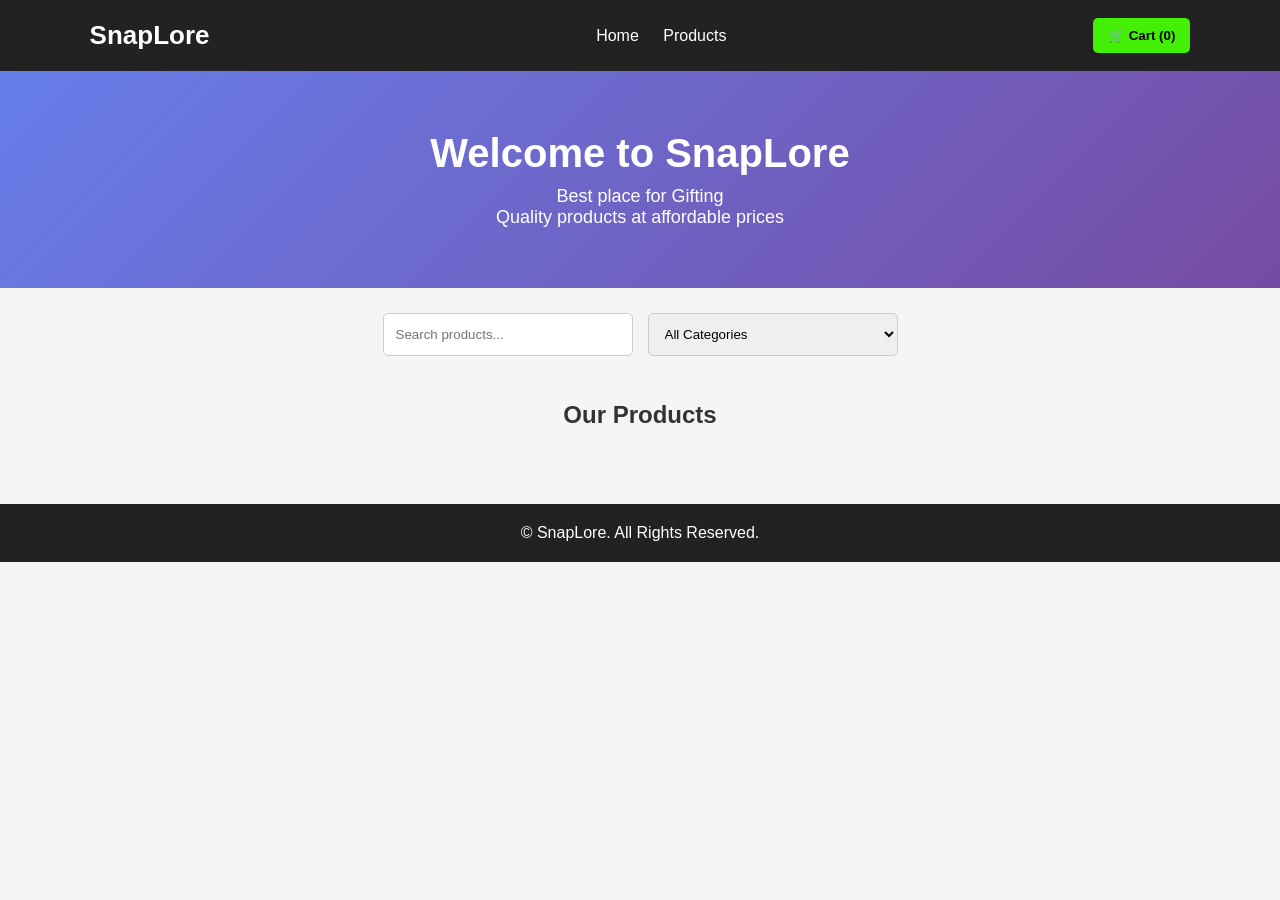
==== page.html @ dfdb0678 "Add files via upload" ====
<!DOCTYPE html>
<html lang="en">
<head>
    <meta charset="UTF-8">
    <meta name="viewport" content="width=device-width, initial-scale=1.0">
    <title>SnapLore - Online Store</title>

    <style>
        * {
            margin: 0;
            padding: 0;
            box-sizing: border-box;
            font-family: Arial, sans-serif;
        }

        body {
            background: #f5f5f5;
            color: #333;
        }

        /* Header */
        header {
            background: #222;
            color: white;
            padding: 18px 7%;
            display: flex;
            justify-content: space-between;
            align-items: center;
            position: sticky;
            top: 0;
            z-index: 100;
        }

        header h1 {
            font-size: 26px;
        }

        nav a {
            color: white;
            text-decoration: none;
            margin-left: 20px;
        }

        .cart-button {
            background: #43ef05;
            border: none;
            padding: 10px 15px;
            border-radius: 5px;
            cursor: pointer;
            font-weight: bold;
        }

        /* Hero */
        .hero {
            text-align: center;
            padding: 60px 20px;
            background: linear-gradient(135deg, #667eea, #764ba2);
            color: white;
        }

        .hero h2 {
            font-size: 40px;
            margin-bottom: 10px;
        }

        .hero p {
            font-size: 18px;
        }

        /* Search and Filter */
        .controls {
            padding: 25px 7%;
            display: flex;
            justify-content: center;
            gap: 15px;
            flex-wrap: wrap;
        }

        .controls input,
        .controls select {
            padding: 12px;
            width: 250px;
            border: 1px solid #ccc;
            border-radius: 5px;
        }

        /* Products */
        .products {
            padding: 20px 7% 50px;
        }

        .products h2 {
            text-align: center;
            margin-bottom: 25px;
        }

        .product-grid {
            display: grid;
            grid-template-columns: repeat(auto-fit, minmax(220px, 1fr));
            gap: 25px;
        }

        .product {
            background: white;
            border-radius: 10px;
            overflow: hidden;
            box-shadow: 0 3px 10px rgba(0,0,0,0.1);
            transition: 0.3s;
        }

        .product:hover {
            transform: translateY(-5px);
        }

        .product img {
            width: 100%;
            height: 200px;
            object-fit: cover;
        }

        .product-info {
            padding: 15px;
        }

        .product-info h3 {
            margin-bottom: 8px;
        }

        .price {
            color: #e65100;
            font-size: 20px;
            font-weight: bold;
            margin: 10px 0;
        }

        .add-btn {
            width: 100%;
            padding: 11px;
            border: none;
            background: #222;
            color: white;
            border-radius: 5px;
            cursor: pointer;
        }

        .add-btn:hover {
            background: #ff9800;
        }

        /* Cart */
        .cart {
            position: fixed;
            top: 0;
            right: -420px;
            width: 400px;
            max-width: 100%;
            height: 100vh;
            background: white;
            box-shadow: -3px 0 10px rgba(0,0,0,0.2);
            z-index: 200;
            padding: 25px;
            transition: 0.3s;
            overflow-y: auto;
        }

        .cart.active {
            right: 0;
        }

        .cart-header {
            display: flex;
            justify-content: space-between;
            align-items: center;
            margin-bottom: 20px;
        }

        .close-cart {
            border: none;
            background: #e53935;
            color: white;
            padding: 7px 10px;
            border-radius: 5px;
            cursor: pointer;
        }

        .cart-item {
            display: flex;
            gap: 10px;
            margin-bottom: 15px;
            padding-bottom: 15px;
            border-bottom: 1px solid #ddd;
        }

        .cart-item img {
            width: 70px;
            height: 70px;
            object-fit: cover;
            border-radius: 5px;
        }

        .cart-details {
            flex: 1;
        }

        .quantity {
            display: flex;
            align-items: center;
            gap: 8px;
            margin-top: 7px;
        }

        .quantity button {
            border: none;
            background: #ddd;
            padding: 4px 9px;
            cursor: pointer;
        }

        .remove {
            color: red;
            border: none;
            background: none;
            cursor: pointer;
            margin-top: 5px;
        }

        .cart-total {
            font-size: 20px;
            font-weight: bold;
            margin: 20px 0;
        }

        .checkout-btn {
            width: 100%;
            padding: 13px;
            background: #28a745;
            color: white;
            border: none;
            border-radius: 5px;
            cursor: pointer;
            font-size: 16px;
        }

        /* Checkout */
        .checkout {
            display: none;
            position: fixed;
            inset: 0;
            background: rgba(0,0,0,0.6);
            z-index: 300;
            justify-content: center;
            align-items: center;
            padding: 20px;
        }

        .checkout.active {
            display: flex;
        }

        .checkout-box {
            background: white;
            padding: 30px;
            width: 500px;
            max-width: 100%;
            border-radius: 10px;
        }

        .checkout-box h2 {
            margin-bottom: 20px;
        }

        .checkout-box input,
        .checkout-box textarea,
        .checkout-box select {
            width: 100%;
            padding: 12px;
            margin: 8px 0;
            border: 1px solid #ccc;
            border-radius: 5px;
        }

        .place-order {
            width: 100%;
            padding: 13px;
            background: #007bff;
            color: white;
            border: none;
            border-radius: 5px;
            cursor: pointer;
            margin-top: 10px;
        }

        .cancel {
            width: 100%;
            padding: 10px;
            margin-top: 8px;
            background: #ddd;
            border: none;
            border-radius: 5px;
            cursor: pointer;
        }

        footer {
            background: #222;
            color: white;
            text-align: center;
            padding: 20px;
        }

        @media (max-width: 600px) {
            header {
                padding: 15px;
            }

            nav {
                display: none;
            }

            .hero h2 {
                font-size: 30px;
            }

            .cart {
                width: 100%;
            }
        }
    </style>
</head>

<body>

<header>
    <h1>SnapLore</h1>

    <nav>
        <a href="#home">Home</a>
        <a href="#products">Products</a>
    </nav>

    <button class="cart-button" onclick="openCart()">
        🛒 Cart (<span id="cart-count">0</span>)
    </button>
</header>

<section class="hero" id="home">
    <h2>Welcome to SnapLore</h2>
    <p>Best place for Gifting</br>
        Quality products at affordable prices</p>
</section>

<!-- Search & Filter -->
<div class="controls">
    <input
        type="text"
        id="search"
        placeholder="Search products..."
        onkeyup="displayProducts()"
    >

    <select id="category" onchange="displayProducts()">
        <option value="all">All Categories</option>
        <option value="frames">Frames</option>
        <option value="hampers">Hampers</option>
        <option value="bouquets">Bouquets</option>
    </select>
</div>

<!-- Products -->
<section class="products" id="products">
    <h2>Our Products</h2>

    <div class="product-grid" id="product-list"></div>
</section>

<!-- Cart -->
<div class="cart" id="cart">

    <div class="cart-header">
        <h2>Your Cart</h2>
        <button class="close-cart" onclick="closeCart()">✕</button>
    </div>

    <div id="cart-items"></div>

    <div class="cart-total">
        Total: ₹<span id="cart-total">0</span>
    </div>

    <button class="checkout-btn" onclick="openCheckout()">
        Proceed to Checkout
    </button>
</div>

<!-- Checkout Modal -->
<div class="checkout" id="checkout">

    <div class="checkout-box">

        <h2>Checkout</h2>

        <form onsubmit="placeOrder(event)">

            <input
                type="text"
                id="name"
                placeholder="Full Name"
                required
            >

            <input
                type="email"
                id="email"
                placeholder="Email Address"
                required
            >

            <input
                type="tel"
                id="phone"
                placeholder="Phone Number"
                required
            >

            <textarea
                id="address"
                rows="4"
                placeholder="Delivery Address"
                required
            ></textarea>

            <select id="payment" required>
                <option value="">Select Payment Method</option>
                <option value="cod">Cash on Delivery</option>
                <option value="upi">UPI</option>
                <option value="card">Credit/Debit Card</option>
            </select>

            <button class="place-order" type="submit">
                Place Order
            </button>

            <button
                type="button"
                class="cancel"
                onclick="closeCheckout()"
            >
                Cancel
            </button>

        </form>
    </div>
</div>

<footer>
    <p>© SnapLore. All Rights Reserved.</p>
</footer>

<script>

    // Product Data
    const products = [
    {
        id: 1,
        name: "A4 Photo Frame",
        price: 399,
        category: "frames",
        image: "c:/Users/user/Documents/snaplore/frame1.jpg"
    },
    {
        id: 2,
        name: "A6 photo Frame",
        price: 199,
        category: "frames",
        image: "c:/Users/user/Documents/snaplore/frame2.jpg"
    },
    {
        id: 3,
        name: "1 Rose Bouquet",
        price: 99,
        category: "bouquets",
        image: "c:/Users/user/Documents/snaplore/rose.jpg"
    },
    {
        id: 4,
        name: "Birthday hamper",
        price: 1199,
        category: "hampers",
        image: "c:/Users/user/Documents/snaplore/birthday.jpg"
    },
    {
        id: 5,
        name: "Chocolate Gift Hamper",
        price: 899,
        category: "hampers",
        image: "c:/Users/user/Documents/snaplore/images (1).jpg"
    },
    {
        id: 6,
        name: "Shirt Hamper",
        price: 1399,
        category: "hampers",
        image: "c:/Users/user/Documents/snaplore/images (2).jpg"
    },
    {
        id: 7,
        name: "mini photo Frame",
        price: 99,
        category: "frames",
        image: "c:/Users/user/Documents/snaplore/mini.jpg"
    },
    
];

    let cart = [];

    // Display Products
    function displayProducts() {

        const list = document.getElementById("product-list");
        const search = document
            .getElementById("search")
            .value
            .toLowerCase();

        const category = document.getElementById("category").value;

        list.innerHTML = "";

        const filteredProducts = products.filter(product => {

            const matchesSearch =
                product.name.toLowerCase().includes(search);

            const matchesCategory =
                category === "all" ||
                product.category === category;

            return matchesSearch && matchesCategory;
        });

        filteredProducts.forEach(product => {

            list.innerHTML += `
                <div class="product">

                    <img src="${product.image}" alt="${product.name}">

                    <div class="product-info">

                        <h3>${product.name}</h3>

                        <p class="price">
                            ₹${product.price}
                        </p>

                        <button
                            class="add-btn"
                            onclick="addToCart(${product.id})"
                        >
                            Add to Cart
                        </button>

                    </div>
                </div>
            `;
        });
    }

    // Add product to cart
    function addToCart(id) {

        const existingProduct = cart.find(item => item.id === id);

        if (existingProduct) {
            existingProduct.quantity++;
        } else {

            const product = products.find(item => item.id === id);

            cart.push({
                ...product,
                quantity: 1
            });
        }

        updateCart();

        alert("Product added to cart!");
    }

    // Update cart
    function updateCart() {

        const cartItems = document.getElementById("cart-items");

        cartItems.innerHTML = "";

        let total = 0;
        let count = 0;

        cart.forEach(item => {

            total += item.price * item.quantity;
            count += item.quantity;

            cartItems.innerHTML += `
                <div class="cart-item">

                    <img src="${item.image}" alt="${item.name}">

                    <div class="cart-details">

                        <strong>${item.name}</strong>

                        <p>₹${item.price}</p>

                        <div class="quantity">

                            <button onclick="changeQuantity(${item.id}, -1)">
                                −
                            </button>

                            <span>${item.quantity}</span>

                            <button onclick="changeQuantity(${item.id}, 1)">
                                +
                            </button>

                        </div>

                        <button
                            class="remove"
                            onclick="removeFromCart(${item.id})"
                        >
                            Remove
                        </button>

                    </div>
                </div>
            `;
        });

        document.getElementById("cart-total").textContent = total;
        document.getElementById("cart-count").textContent = count;
    }

    // Change quantity
    function changeQuantity(id, change) {

        const item = cart.find(product => product.id === id);

        if (!item) return;

        item.quantity += change;

        if (item.quantity <= 0) {
            removeFromCart(id);
        }

        updateCart();
    }

    // Remove item
    function removeFromCart(id) {

        cart = cart.filter(item => item.id !== id);

        updateCart();
    }

    // Open cart
    function openCart() {
        document.getElementById("cart").classList.add("active");
    }

    // Close cart
    function closeCart() {
        document.getElementById("cart").classList.remove("active");
    }

    // Open checkout
    function openCheckout() {

        if (cart.length === 0) {
            alert("Your cart is empty!");
            return;
        }

        document.getElementById("checkout")
            .classList.add("active");
    }

    // Close checkout
    function closeCheckout() {

        document.getElementById("checkout")
            .classList.remove("active");
    }

    // Place order
    function placeOrder(event) {

        event.preventDefault();

        const name = document.getElementById("name").value;
        const payment = document.getElementById("payment").value;

        alert(
            "Thank you, " + name +
            "! Your order has been placed successfully.\n" +
            "Payment Method: " + payment.toUpperCase() "\n" +
            "Our team will contact you soon"
        );

        cart = [];

        updateCart();
        closeCheckout();
        closeCart();

        document.querySelector("form").reset();
    }

    // Load products when page opens
    displayProducts();

</script>

</body>
</html>
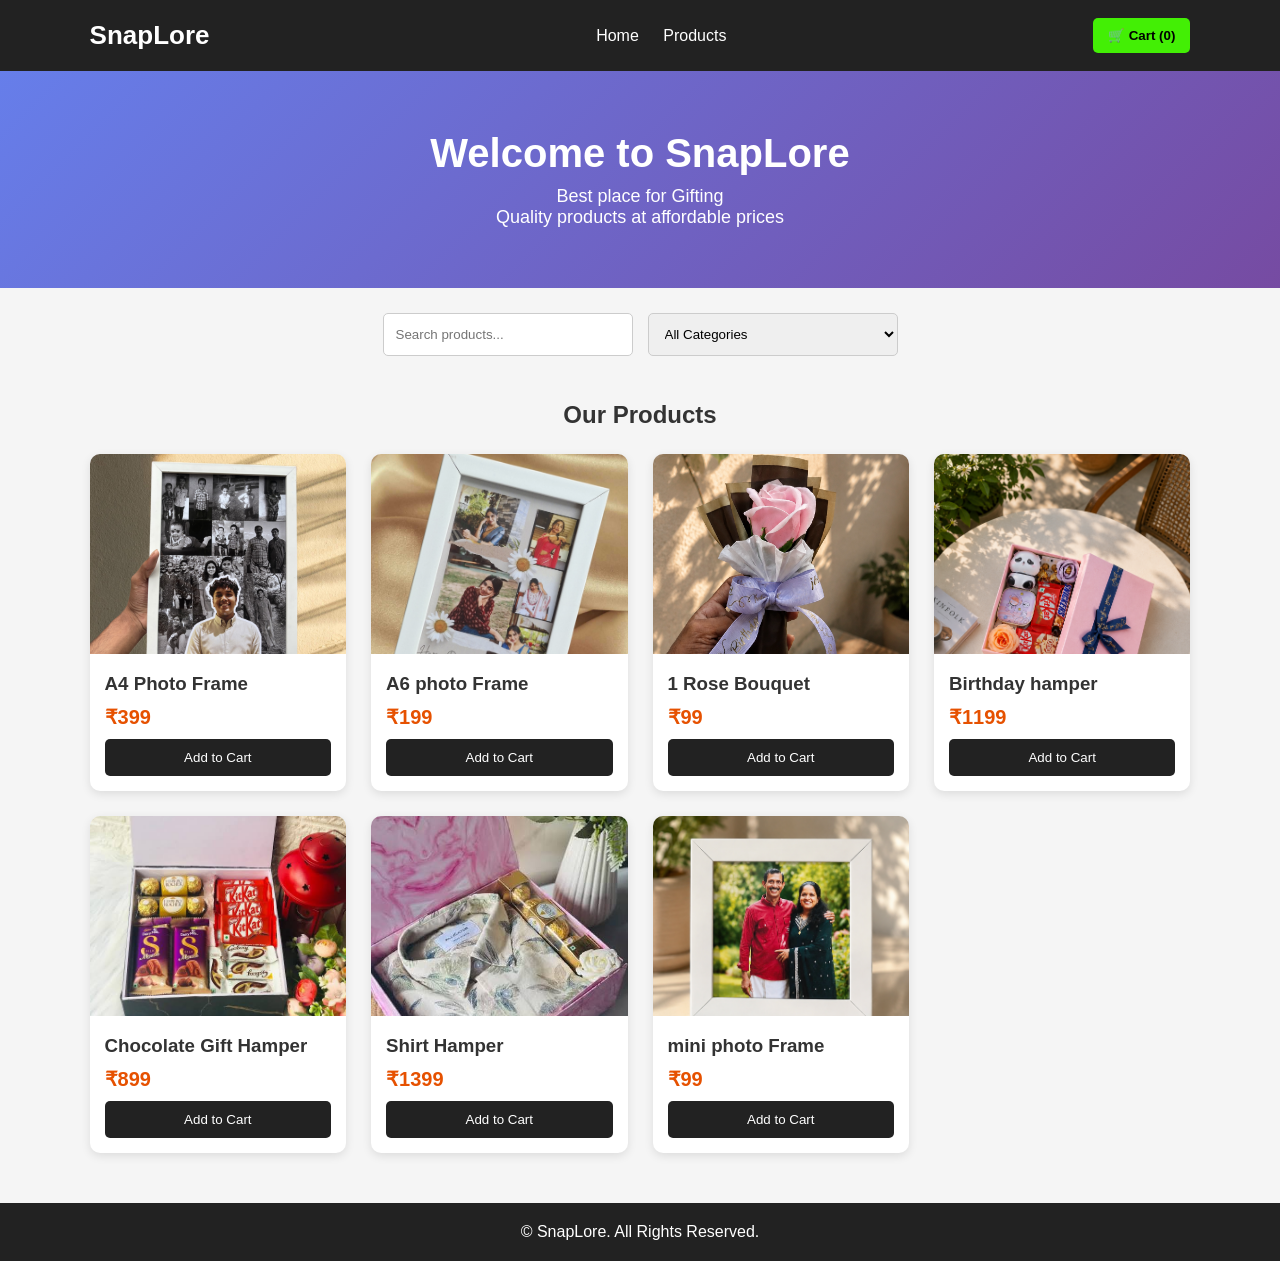
==== commit 61bf275d: "Add files via upload" ====
--- a/page.html
+++ b/page.html
@@ -464,49 +464,49 @@
         name: "A4 Photo Frame",
         price: 399,
         category: "frames",
-        image: "c:/Users/user/Documents/snaplore/frame1.jpg"
+        image: "images/frame1.jpg"
     },
     {
         id: 2,
         name: "A6 photo Frame",
         price: 199,
         category: "frames",
-        image: "c:/Users/user/Documents/snaplore/frame2.jpg"
+        image: "images/frame2.jpg"
     },
     {
         id: 3,
         name: "1 Rose Bouquet",
         price: 99,
         category: "bouquets",
-        image: "c:/Users/user/Documents/snaplore/rose.jpg"
+        image: "images/rose.jpg"
     },
     {
         id: 4,
         name: "Birthday hamper",
         price: 1199,
         category: "hampers",
-        image: "c:/Users/user/Documents/snaplore/birthday.jpg"
+        image: "images/birthday.jpg"
     },
     {
         id: 5,
         name: "Chocolate Gift Hamper",
         price: 899,
         category: "hampers",
-        image: "c:/Users/user/Documents/snaplore/images (1).jpg"
+        image: "images/images (1).jpg"
     },
     {
         id: 6,
         name: "Shirt Hamper",
         price: 1399,
         category: "hampers",
-        image: "c:/Users/user/Documents/snaplore/images (2).jpg"
+        image: "images/images (2).jpg"
     },
     {
         id: 7,
         name: "mini photo Frame",
         price: 99,
         category: "frames",
-        image: "c:/Users/user/Documents/snaplore/mini.jpg"
+        image: "images/mini.jpg"
     },
     
 ];
@@ -708,7 +708,7 @@
         alert(
             "Thank you, " + name +
             "! Your order has been placed successfully.\n" +
-            "Payment Method: " + payment.toUpperCase() "\n" +
+            "Payment Method: " + payment.toUpperCase() + "\n" +
             "Our team will contact you soon"
         );
 
